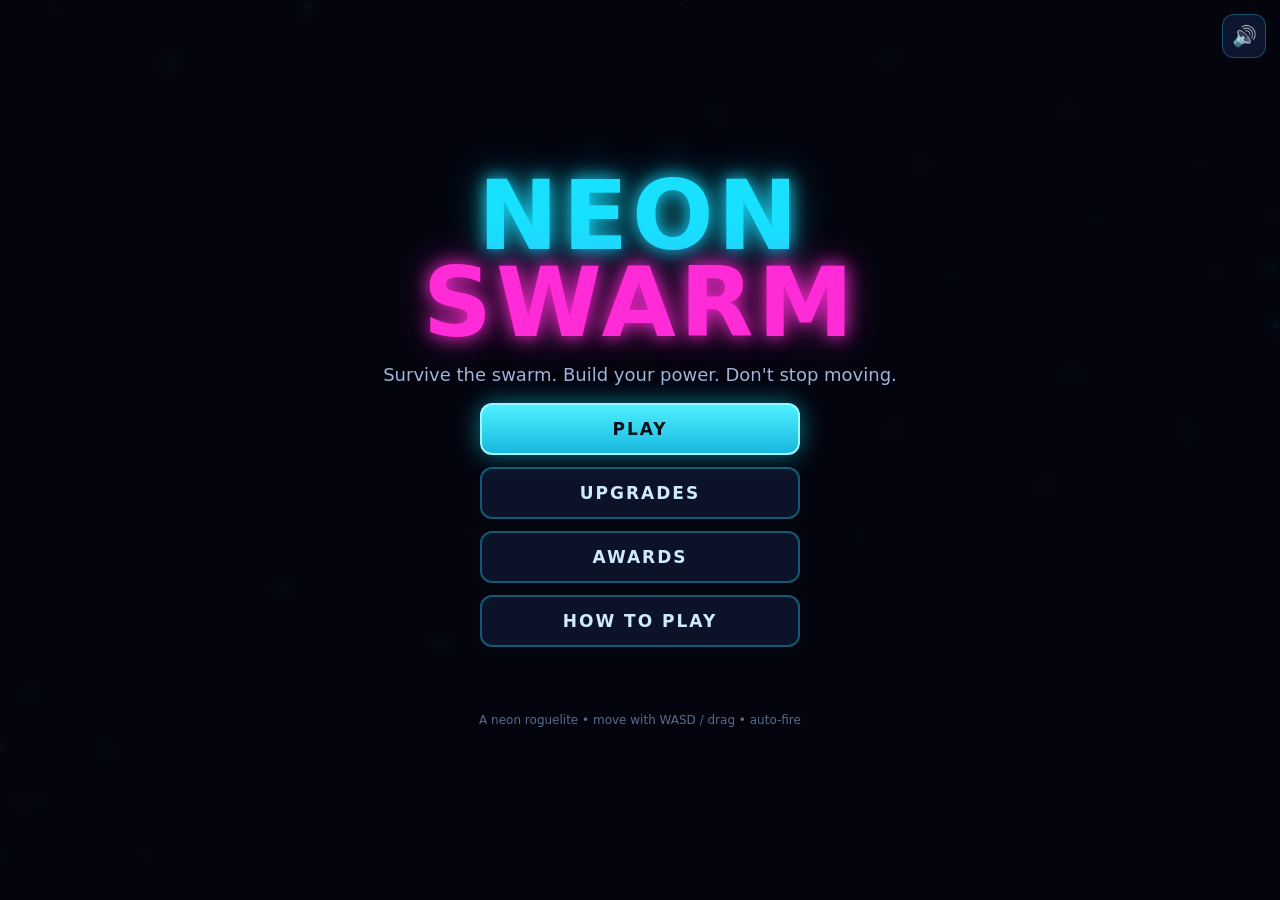
==== neon-swarm/index.html @ d8620f3c "feat(neon-swarm): share score + escalation tint - Share Score button on game over (Web Share API, cl" ====
<!DOCTYPE html>
<html lang="en">
<head>
<meta charset="UTF-8">
<meta name="viewport" content="width=device-width, initial-scale=1.0, maximum-scale=1.0, user-scalable=no, viewport-fit=cover">
<meta name="theme-color" content="#05060f">
<meta name="description" content="NEON SWARM - a fast, addictive survivors-style roguelite. Dodge the swarm, level up, build a deadly weapon combo and survive the night.">
<meta name="apple-mobile-web-app-capable" content="yes">
<meta name="apple-mobile-web-app-status-bar-style" content="black-translucent">
<meta property="og:title" content="NEON SWARM">
<meta property="og:description" content="Survive the swarm. Build your power. A neon survivors-style roguelite — instant play, no download.">
<meta property="og:type" content="website">
<title>NEON SWARM — neon survivors roguelite</title>
<link rel="manifest" href="manifest.json">
<link rel="icon" href="data:image/svg+xml,%3Csvg xmlns='http://www.w3.org/2000/svg' viewBox='0 0 64 64'%3E%3Crect width='64' height='64' rx='12' fill='%2305060f'/%3E%3Cpolygon points='32,12 46,52 32,42 18,52' fill='%2318e0ff'/%3E%3C/svg%3E">
<link rel="stylesheet" href="style.css">
</head>
<body>
<div id="game-root">
  <canvas id="game"></canvas>

  <!-- In-game HUD -->
  <div id="hud" class="hidden">
    <div id="hud-top">
      <div id="xp-bar"><div id="xp-fill"></div><span id="level-label">LV 1</span></div>
      <div id="hud-stats">
        <span id="timer">00:00</span>
        <span id="score">0</span>
        <span id="kills">☠ 0</span>
        <span id="coins">◈ 0</span>
      </div>
    </div>
    <div id="hp-wrap"><div id="hp-fill"></div><span id="hp-text"></span></div>
    <button id="pause-btn" aria-label="Pause">❚❚</button>
  </div>

  <!-- Main menu -->
  <div id="menu" class="overlay">
    <h1 class="logo">NEON<span>SWARM</span></h1>
    <p class="tagline">Survive the swarm. Build your power. Don't stop moving.</p>
    <div class="menu-buttons">
      <button id="play-btn" class="btn primary">PLAY</button>
      <button id="upgrades-btn" class="btn">UPGRADES</button>
      <button id="awards-btn" class="btn">AWARDS</button>
      <button id="how-btn" class="btn">HOW TO PLAY</button>
    </div>
    <div id="best-line"></div>
    <p class="credit">A neon roguelite • move with WASD / drag • auto-fire</p>
    <button id="mute-btn" class="icon-btn" aria-label="Toggle sound">🔊</button>
  </div>

  <!-- Character select -->
  <div id="charselect" class="overlay hidden">
    <h2>CHOOSE PILOT</h2>
    <div id="diff-row">
      <span>DIFFICULTY</span>
      <button id="diff-prev" class="diff-arrow">‹</button>
      <span id="diff-name">NORMAL</span>
      <button id="diff-next" class="diff-arrow">›</button>
      <span id="diff-mult">1.0× score</span>
    </div>
    <div id="char-grid"></div>
    <button id="char-back" class="btn">BACK</button>
  </div>

  <!-- Level up -->
  <div id="levelup" class="overlay hidden">
    <h2 class="lu-title">LEVEL UP</h2>
    <div id="lu-cards"></div>
    <button id="lu-reroll" class="btn small">↻ Reroll (<span id="reroll-count">0</span>)</button>
  </div>

  <!-- Pause -->
  <div id="pause" class="overlay hidden">
    <h2>PAUSED</h2>
    <div id="pause-build"></div>
    <div class="menu-buttons">
      <button id="resume-btn" class="btn primary">RESUME</button>
      <button id="quit-btn" class="btn">QUIT</button>
    </div>
  </div>

  <!-- Game over -->
  <div id="gameover" class="overlay hidden">
    <h2 id="go-title">YOU DIED</h2>
    <div id="go-stats"></div>
    <div class="menu-buttons">
      <button id="continue-btn" class="btn revive hidden">↺ CONTINUE <small>(watch ad)</small></button>
      <button id="retry-btn" class="btn primary">RETRY</button>
      <button id="share-btn" class="btn small">↗ SHARE SCORE</button>
      <button id="menu-btn" class="btn">MENU</button>
    </div>
  </div>

  <!-- Upgrades shop -->
  <div id="shop" class="overlay hidden">
    <h2>META UPGRADES</h2>
    <div id="shop-coins"></div>
    <div id="shop-grid"></div>
    <button id="shop-back" class="btn">BACK</button>
  </div>

  <!-- Achievements -->
  <div id="awards" class="overlay hidden">
    <h2>AWARDS</h2>
    <div id="awards-progress"></div>
    <div id="awards-grid"></div>
    <button id="awards-back" class="btn">BACK</button>
  </div>

  <!-- How to play -->
  <div id="howto" class="overlay hidden">
    <h2>HOW TO PLAY</h2>
    <ul class="howlist">
      <li><b>Move</b> with WASD / Arrow keys, or <b>drag</b> anywhere on touch.</li>
      <li>Your weapons <b>fire automatically</b> — focus on dodging.</li>
      <li>Kill enemies to drop <b>XP</b>. Collect it to <b>level up</b>.</li>
      <li>On level up, <b>choose an upgrade</b> to build your run.</li>
      <li>Grab <b>◈ coins</b> to spend on permanent meta upgrades.</li>
      <li>Survive as long as you can. The swarm never stops.</li>
      <li><b>Desktop:</b> ESC/P to pause · 1·2·3 to pick an upgrade · R to reroll.</li>
    </ul>
    <button id="howto-back" class="btn">BACK</button>
  </div>
</div>

<script src="js/audio.js"></script>
<script src="js/ads.js"></script>
<script src="js/input.js"></script>
<script src="js/game.js"></script>
</body>
</html>
---- neon-swarm/style.css ----
:root {
  --neon: #18e0ff;
  --neon2: #ff2bd6;
  --gold: #ffd84d;
  --bg: #05060f;
  --panel: rgba(10, 14, 30, 0.82);
  --good: #4dff9e;
  --bad: #ff4d6d;
}

* { margin: 0; padding: 0; box-sizing: border-box; -webkit-tap-highlight-color: transparent; }

html, body {
  width: 100%; height: 100%;
  background: var(--bg);
  overflow: hidden;
  font-family: 'Segoe UI', system-ui, -apple-system, sans-serif;
  color: #eaf6ff;
  user-select: none; -webkit-user-select: none;
  touch-action: none;
}

#game-root {
  position: fixed; inset: 0;
  display: flex; align-items: center; justify-content: center;
  background: radial-gradient(ellipse at center, #0a0e22 0%, #05060f 70%);
}

#game {
  display: block;
  width: 100%; height: 100%;
  image-rendering: optimizeSpeed;
}

.hidden { display: none !important; }

/* ---------- Overlays ---------- */
.overlay {
  position: absolute; inset: 0;
  display: flex; flex-direction: column;
  align-items: center; justify-content: center;
  gap: 18px;
  padding: 24px;
  text-align: center;
  background: rgba(3, 5, 14, 0.72);
  backdrop-filter: blur(6px);
  z-index: 20;
  animation: fadeIn 0.25s ease;
}
@keyframes fadeIn { from { opacity: 0; } to { opacity: 1; } }

.logo {
  font-size: clamp(42px, 12vw, 96px);
  font-weight: 900;
  letter-spacing: 4px;
  line-height: 0.9;
  color: var(--neon);
  text-shadow: 0 0 18px var(--neon), 0 0 40px rgba(24,224,255,0.5);
}
.logo span { display: block; color: var(--neon2); text-shadow: 0 0 18px var(--neon2), 0 0 40px rgba(255,43,214,0.5); }

.tagline { color: #9fb4d6; font-size: clamp(13px, 3.6vw, 18px); max-width: 520px; }
.credit { color: #5a6b8c; font-size: 12px; margin-top: 8px; }

.menu-buttons { display: flex; flex-direction: column; gap: 12px; width: min(320px, 84vw); }

.btn {
  font-family: inherit;
  font-weight: 800; letter-spacing: 2px;
  font-size: 17px;
  padding: 14px 22px;
  color: #cfe9ff;
  background: rgba(20, 30, 60, 0.6);
  border: 2px solid rgba(24,224,255,0.35);
  border-radius: 12px;
  cursor: pointer;
  transition: transform 0.08s ease, box-shadow 0.2s ease, background 0.2s ease;
}
.btn:hover { background: rgba(30, 46, 90, 0.8); box-shadow: 0 0 18px rgba(24,224,255,0.35); }
.btn:active { transform: scale(0.96); }
.btn.primary {
  color: #03121a;
  background: linear-gradient(180deg, #4ff0ff, #18b8e0);
  border-color: #9af6ff;
  box-shadow: 0 0 24px rgba(24,224,255,0.5);
}
.btn.primary:hover { box-shadow: 0 0 34px rgba(24,224,255,0.75); }
.btn.small { font-size: 14px; padding: 10px 16px; }
.btn.revive {
  color: #02140a;
  background: linear-gradient(180deg, #6dffb0, #2fd683);
  border-color: #b6ffd9;
  box-shadow: 0 0 22px rgba(77,255,158,0.45);
}
.btn.revive small { font-weight: 700; opacity: 0.75; }

#best-line { color: var(--gold); font-weight: 700; min-height: 22px; text-shadow: 0 0 10px rgba(255,216,77,0.5); }

/* ---------- HUD ---------- */
#hud { position: absolute; inset: 0; z-index: 10; pointer-events: none; }
#hud-top {
  position: absolute; top: 0; left: 0; right: 0;
  padding: 10px 12px;
  display: flex; flex-direction: column; gap: 6px;
}
#xp-bar {
  position: relative; height: 16px; width: 100%;
  background: rgba(10,16,34,0.85);
  border: 1px solid rgba(24,224,255,0.3);
  border-radius: 8px; overflow: hidden;
}
#xp-fill {
  height: 100%; width: 0%;
  background: linear-gradient(90deg, #18e0ff, #6f8cff);
  box-shadow: 0 0 12px rgba(24,224,255,0.7);
  transition: width 0.15s ease;
}
#level-label {
  position: absolute; inset: 0;
  display: flex; align-items: center; justify-content: center;
  font-size: 11px; font-weight: 800; letter-spacing: 1px;
  text-shadow: 0 1px 2px #000;
}
#hud-stats {
  display: flex; gap: 14px; justify-content: center;
  font-size: 15px; font-weight: 800; letter-spacing: 1px;
  text-shadow: 0 1px 3px #000;
}
#timer { color: #fff; }
#score { color: var(--neon); font-weight: 900; }
#kills { color: var(--bad); }
#coins { color: var(--gold); }

#hp-wrap {
  position: absolute; bottom: 12px; left: 50%; transform: translateX(-50%);
  width: min(360px, 70vw); height: 18px;
  background: rgba(10,16,34,0.85);
  border: 1px solid rgba(255,77,109,0.4);
  border-radius: 9px; overflow: hidden;
}
#hp-fill {
  height: 100%; width: 100%;
  background: linear-gradient(90deg, #ff4d6d, #ff8a5c);
  box-shadow: 0 0 12px rgba(255,77,109,0.6);
  transition: width 0.18s ease;
}
#hp-text {
  position: absolute; inset: 0;
  display: flex; align-items: center; justify-content: center;
  font-size: 11px; font-weight: 800; text-shadow: 0 1px 2px #000;
}

#pause-btn {
  position: absolute; top: 8px; right: 10px;
  pointer-events: auto;
  width: 40px; height: 40px;
  font-size: 14px; color: #cfe9ff;
  background: rgba(20,30,60,0.7);
  border: 1px solid rgba(24,224,255,0.3);
  border-radius: 10px; cursor: pointer;
}

/* ---------- Level up cards ---------- */
.lu-title, #pause h2, #gameover h2, #shop h2, #howto h2 {
  font-size: clamp(26px, 7vw, 44px); font-weight: 900; letter-spacing: 3px;
  color: var(--gold); text-shadow: 0 0 18px rgba(255,216,77,0.55);
}
#lu-cards {
  display: flex; gap: 14px; flex-wrap: wrap; justify-content: center;
  width: min(720px, 96vw);
}
.lu-card {
  flex: 1 1 180px; max-width: 220px; min-width: 150px;
  background: var(--panel);
  border: 2px solid rgba(24,224,255,0.35);
  border-radius: 14px;
  padding: 18px 14px;
  cursor: pointer;
  transition: transform 0.1s ease, box-shadow 0.2s ease, border-color 0.2s ease;
  display: flex; flex-direction: column; align-items: center; gap: 8px;
}
.lu-card:hover { transform: translateY(-5px); box-shadow: 0 8px 30px rgba(24,224,255,0.3); border-color: var(--neon); }
.lu-card .ic { font-size: 40px; line-height: 1; filter: drop-shadow(0 0 8px currentColor); }
.lu-card .nm { font-weight: 800; font-size: 16px; letter-spacing: 1px; }
.lu-card .lvl { font-size: 12px; font-weight: 700; color: var(--gold); }
.lu-card .ds { font-size: 13px; color: #a9c0e0; line-height: 1.35; }
.lu-card.evo { border-color: var(--neon2); box-shadow: 0 0 22px rgba(255,43,214,0.35); }
.lu-card.evo .nm { color: var(--neon2); }
.tag-new { font-size: 10px; font-weight: 800; color: #03121a; background: var(--gold); padding: 1px 7px; border-radius: 6px; }

/* ---------- Shop ---------- */
#shop-grid {
  display: grid; grid-template-columns: repeat(auto-fill, minmax(150px, 1fr));
  gap: 12px; width: min(720px, 94vw); max-height: 60vh; overflow-y: auto; padding: 4px;
}
.shop-card {
  background: var(--panel);
  border: 2px solid rgba(255,216,77,0.3);
  border-radius: 12px; padding: 12px; text-align: center;
  display: flex; flex-direction: column; gap: 6px; align-items: center;
}
.shop-card .ic { font-size: 30px; }
.shop-card .nm { font-weight: 800; font-size: 14px; }
.shop-card .ds { font-size: 11px; color: #a9c0e0; min-height: 30px; }
.shop-card .pips { font-size: 12px; color: var(--gold); letter-spacing: 2px; }
.shop-card button {
  font-family: inherit; font-weight: 800; font-size: 12px; letter-spacing: 1px;
  padding: 7px 10px; border-radius: 8px; cursor: pointer; border: none;
  background: linear-gradient(180deg, #ffe27a, #f5b73c); color: #2a1c00;
}
.shop-card button:disabled { background: #2a3350; color: #6a7799; cursor: default; }
#shop-coins { color: var(--gold); font-weight: 800; font-size: 20px; }

/* ---------- Awards ---------- */
#awards-grid {
  display: grid; grid-template-columns: repeat(auto-fill, minmax(150px, 1fr));
  gap: 12px; width: min(720px, 94vw); max-height: 58vh; overflow-y: auto; padding: 4px;
}
#awards-progress { color: var(--gold); font-weight: 700; }
.award-card {
  background: var(--panel); border: 2px solid rgba(120,140,180,0.25);
  border-radius: 12px; padding: 12px; text-align: center;
  display: flex; flex-direction: column; gap: 5px; align-items: center; opacity: 0.55;
}
.award-card.got { opacity: 1; border-color: rgba(255,216,77,0.55); box-shadow: 0 0 16px rgba(255,216,77,0.18); }
.award-card .ic { font-size: 28px; }
.award-card .nm { font-weight: 800; font-size: 14px; }
.award-card .ds { font-size: 11px; color: #a9c0e0; min-height: 28px; }
.award-card .rw { font-size: 11px; color: var(--gold); font-weight: 700; }

/* ---------- Character select ---------- */
#char-grid {
  display: grid; grid-template-columns: repeat(auto-fill, minmax(150px, 1fr));
  gap: 12px; width: min(680px, 94vw); max-height: 64vh; overflow-y: auto; padding: 4px;
}
.char-card {
  background: var(--panel);
  border: 2px solid rgba(24,224,255,0.3);
  border-radius: 14px; padding: 14px 12px; text-align: center; cursor: pointer;
  display: flex; flex-direction: column; gap: 6px; align-items: center;
  transition: transform 0.1s ease, box-shadow 0.2s ease, border-color 0.2s ease;
}
.char-card:hover { transform: translateY(-4px); border-color: var(--neon); box-shadow: 0 6px 24px rgba(24,224,255,0.3); }
.char-card.locked { opacity: 0.55; cursor: default; border-color: rgba(120,140,180,0.3); }
.char-card.locked:hover { transform: none; box-shadow: none; border-color: rgba(120,140,180,0.3); }
.char-card .ic { font-size: 40px; filter: drop-shadow(0 0 8px currentColor); }
.char-card .nm { font-weight: 800; font-size: 16px; letter-spacing: 1px; }
.char-card .ds { font-size: 12px; color: #a9c0e0; line-height: 1.4; min-height: 48px; }
.char-card .wp { font-size: 11px; color: var(--gold); font-weight: 700; }
.char-card .lock { font-size: 11px; color: #ff9a3c; font-weight: 700; }

#diff-row {
  display: flex; align-items: center; gap: 10px;
  font-size: 14px; font-weight: 800; letter-spacing: 1px; color: #9fb4d6;
}
#diff-name { color: var(--neon); min-width: 78px; text-align: center; font-size: 16px; }
#diff-mult { color: var(--gold); font-size: 12px; }
.diff-arrow {
  width: 32px; height: 32px; font-size: 20px; font-weight: 900;
  color: #cfe9ff; background: rgba(20,30,60,0.7);
  border: 1px solid rgba(24,224,255,0.3); border-radius: 8px; cursor: pointer;
}
.diff-arrow:active { transform: scale(0.92); }

.icon-btn {
  position: absolute; top: 14px; right: 14px;
  width: 44px; height: 44px; font-size: 20px;
  background: rgba(20,30,60,0.7); color: #cfe9ff;
  border: 1px solid rgba(24,224,255,0.3); border-radius: 12px; cursor: pointer;
}

#go-stats, #pause-build { color: #b9cce8; font-size: 15px; line-height: 1.7; }
.build-chip {
  display: inline-flex; align-items: center; gap: 4px;
  background: rgba(24,224,255,0.12); border: 1px solid rgba(24,224,255,0.3);
  border-radius: 8px; padding: 3px 8px; margin: 3px; font-size: 13px;
}
.howlist { text-align: left; max-width: 460px; line-height: 1.9; font-size: 15px; color: #c6d8f0; }
.howlist b { color: var(--neon); }

/* desktop tweaks */
@media (min-width: 760px) {
  #hud-stats { font-size: 18px; }
}
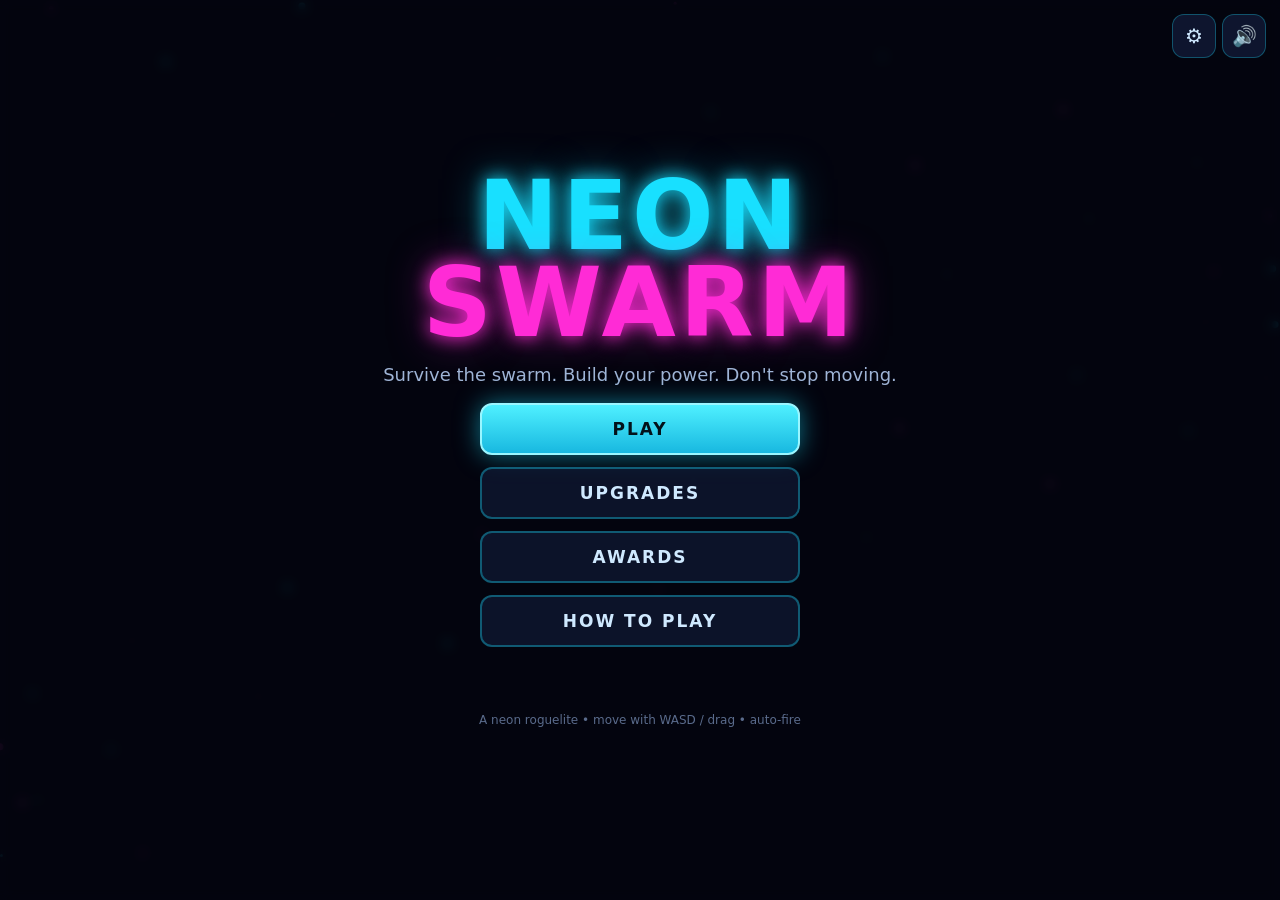
==== commit cf4345cd: "feat(neon-swarm): settings & accessibility panel - Separate Music / SFX volume sliders (persisted, a" ====
--- a/neon-swarm/index.html
+++ b/neon-swarm/index.html
@@ -47,6 +47,21 @@
     <div id="best-line"></div>
     <p class="credit">A neon roguelite • move with WASD / drag • auto-fire</p>
     <button id="mute-btn" class="icon-btn" aria-label="Toggle sound">🔊</button>
+    <button id="settings-btn" class="icon-btn" style="right:64px" aria-label="Settings">⚙</button>
+  </div>
+
+  <!-- Settings -->
+  <div id="settings" class="overlay hidden">
+    <h2>SETTINGS</h2>
+    <div class="settings-list">
+      <label class="set-row"><span>Music</span><input id="set-music" type="range" min="0" max="100" value="100"></label>
+      <label class="set-row"><span>Sound FX</span><input id="set-sfx" type="range" min="0" max="100" value="100"></label>
+      <label class="set-row"><span>Screen shake</span><input id="set-shake" type="checkbox" checked></label>
+      <label class="set-row"><span>Damage numbers</span><input id="set-dmg" type="checkbox" checked></label>
+      <label class="set-row"><span>Low quality (faster)</span><input id="set-lowq" type="checkbox"></label>
+    </div>
+    <button id="set-reset" class="btn small" style="border-color:var(--bad);color:var(--bad)">RESET ALL PROGRESS</button>
+    <button id="settings-back" class="btn">BACK</button>
   </div>
 
   <!-- Character select -->
--- a/neon-swarm/style.css
+++ b/neon-swarm/style.css
@@ -262,6 +262,16 @@
 }
 .diff-arrow:active { transform: scale(0.92); }
 
+/* ---------- Settings ---------- */
+.settings-list { display: flex; flex-direction: column; gap: 14px; width: min(380px, 86vw); }
+.set-row {
+  display: flex; align-items: center; justify-content: space-between; gap: 12px;
+  background: var(--panel); border: 1px solid rgba(24,224,255,0.2);
+  border-radius: 10px; padding: 12px 16px; font-weight: 700; color: #cfe9ff; font-size: 15px;
+}
+.set-row input[type=range] { width: 150px; accent-color: var(--neon); }
+.set-row input[type=checkbox] { width: 22px; height: 22px; accent-color: var(--neon); }
+
 .icon-btn {
   position: absolute; top: 14px; right: 14px;
   width: 44px; height: 44px; font-size: 20px;
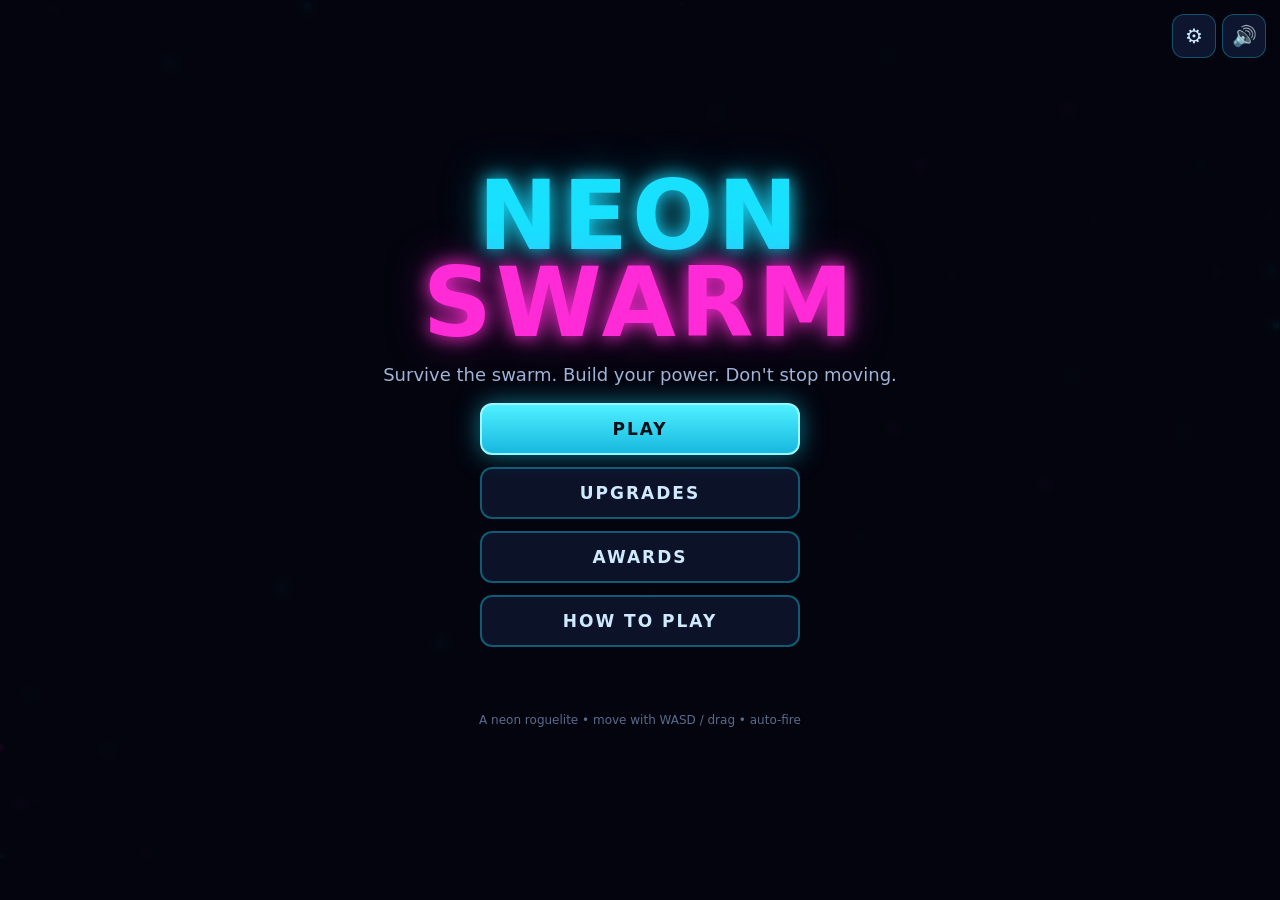
==== commit 71d0e784: "feat(neon-swarm): analytics/telemetry seam - js/analytics.js: single GA4/Plausible/portal integratio" ====
--- a/neon-swarm/index.html
+++ b/neon-swarm/index.html
@@ -141,6 +141,7 @@
 
 <script src="js/audio.js"></script>
 <script src="js/ads.js"></script>
+<script src="js/analytics.js"></script>
 <script src="js/input.js"></script>
 <script src="js/game.js"></script>
 </body>
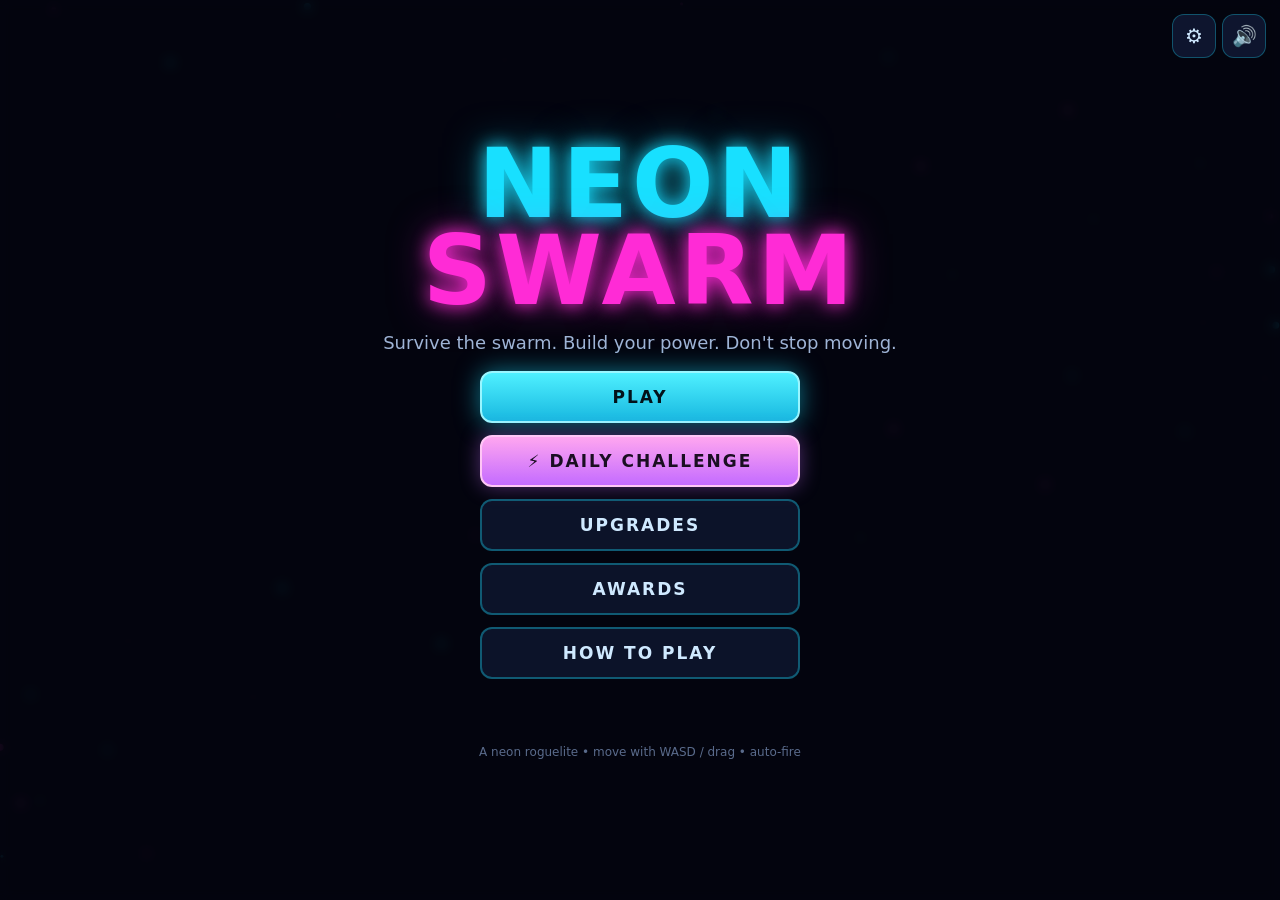
==== commit 5cdf1c2e: "feat(neon-swarm): Daily Challenge mode - Seeded daily config (mulberry32 from UTC date): fixed pilot" ====
--- a/neon-swarm/index.html
+++ b/neon-swarm/index.html
@@ -40,6 +40,7 @@
     <p class="tagline">Survive the swarm. Build your power. Don't stop moving.</p>
     <div class="menu-buttons">
       <button id="play-btn" class="btn primary">PLAY</button>
+      <button id="daily-btn" class="btn daily">⚡ DAILY CHALLENGE</button>
       <button id="upgrades-btn" class="btn">UPGRADES</button>
       <button id="awards-btn" class="btn">AWARDS</button>
       <button id="how-btn" class="btn">HOW TO PLAY</button>
@@ -115,6 +116,19 @@
     <button id="shop-back" class="btn">BACK</button>
   </div>
 
+  <!-- Daily challenge -->
+  <div id="daily" class="overlay hidden">
+    <h2>DAILY CHALLENGE</h2>
+    <div id="daily-date"></div>
+    <div id="daily-card">
+      <div id="daily-pilot"></div>
+      <div id="daily-mods"></div>
+    </div>
+    <div id="daily-best"></div>
+    <button id="daily-play" class="btn primary">START CHALLENGE</button>
+    <button id="daily-back" class="btn">BACK</button>
+  </div>
+
   <!-- Achievements -->
   <div id="awards" class="overlay hidden">
     <h2>AWARDS</h2>
--- a/neon-swarm/style.css
+++ b/neon-swarm/style.css
@@ -86,6 +86,30 @@
 }
 .btn.primary:hover { box-shadow: 0 0 34px rgba(24,224,255,0.75); }
 .btn.small { font-size: 14px; padding: 10px 16px; }
+.btn.daily {
+  color: #1a0e22;
+  background: linear-gradient(180deg, #ffa6f0, #c46bff);
+  border-color: #ffc6f6; box-shadow: 0 0 20px rgba(196,107,255,0.4);
+}
+
+/* ---------- Daily ---------- */
+#daily-date { color: #9fb4d6; font-weight: 700; letter-spacing: 1px; }
+#daily-card {
+  background: var(--panel); border: 2px solid rgba(196,107,255,0.4);
+  border-radius: 16px; padding: 18px; width: min(420px, 90vw);
+  display: flex; flex-direction: column; gap: 12px;
+}
+#daily-pilot { font-size: 18px; font-weight: 800; color: var(--neon); }
+#daily-mods { display: flex; flex-direction: column; gap: 8px; }
+.daily-mod {
+  display: flex; align-items: center; gap: 10px; text-align: left;
+  background: rgba(196,107,255,0.1); border: 1px solid rgba(196,107,255,0.3);
+  border-radius: 10px; padding: 8px 12px;
+}
+.daily-mod .mic { font-size: 22px; }
+.daily-mod .mnm { font-weight: 800; color: #ffc6f6; font-size: 14px; }
+.daily-mod .mds { font-size: 12px; color: #b9cce8; }
+#daily-best { color: var(--gold); font-weight: 800; font-size: 16px; min-height: 22px; }
 .btn.revive {
   color: #02140a;
   background: linear-gradient(180deg, #6dffb0, #2fd683);
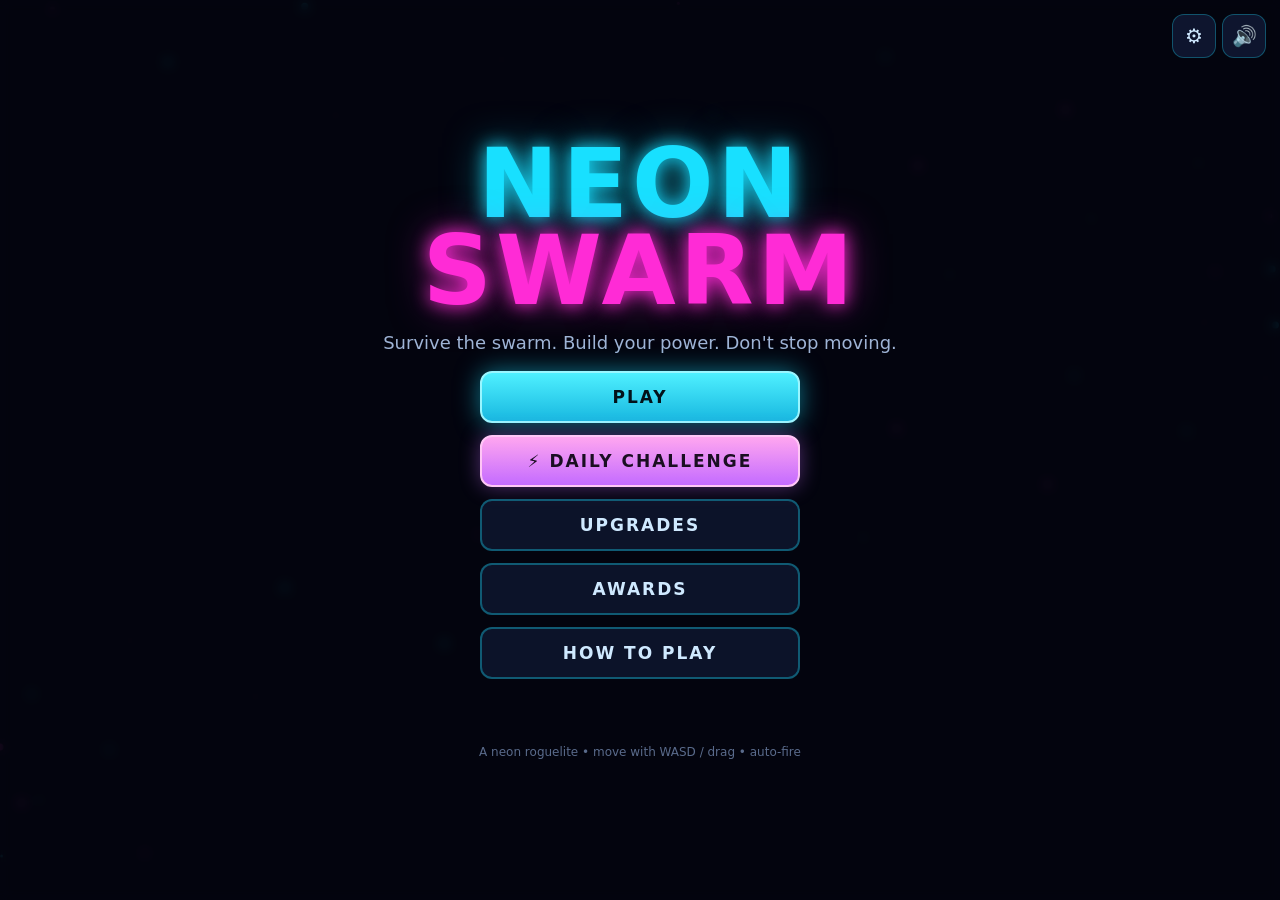
==== commit e01fed96: "feat(neon-swarm): best-runs leaderboard in Awards Top-5 local scores (rank, score, pilot, level, tim" ====
--- a/neon-swarm/index.html
+++ b/neon-swarm/index.html
@@ -132,6 +132,7 @@
   <!-- Achievements -->
   <div id="awards" class="overlay hidden">
     <h2>AWARDS</h2>
+    <div id="awards-scores"></div>
     <div id="awards-progress"></div>
     <div id="awards-grid"></div>
     <button id="awards-back" class="btn">BACK</button>
--- a/neon-swarm/style.css
+++ b/neon-swarm/style.css
@@ -241,6 +241,16 @@
   gap: 12px; width: min(720px, 94vw); max-height: 58vh; overflow-y: auto; padding: 4px;
 }
 #awards-progress { color: var(--gold); font-weight: 700; }
+#awards-scores { width: min(440px, 92vw); display: flex; flex-direction: column; gap: 5px; }
+#awards-scores .lb-title { color: var(--neon); font-weight: 800; letter-spacing: 2px; font-size: 13px; margin-bottom: 2px; }
+.lb-row {
+  display: flex; align-items: center; gap: 10px;
+  background: var(--panel); border: 1px solid rgba(24,224,255,0.18);
+  border-radius: 8px; padding: 7px 12px; font-size: 13px;
+}
+.lb-row .rk { color: var(--gold); font-weight: 900; width: 22px; }
+.lb-row .sc { color: #fff; font-weight: 800; flex: 1; }
+.lb-row .meta { color: #8fa8cc; font-size: 11px; }
 .award-card {
   background: var(--panel); border: 2px solid rgba(120,140,180,0.25);
   border-radius: 12px; padding: 12px; text-align: center;
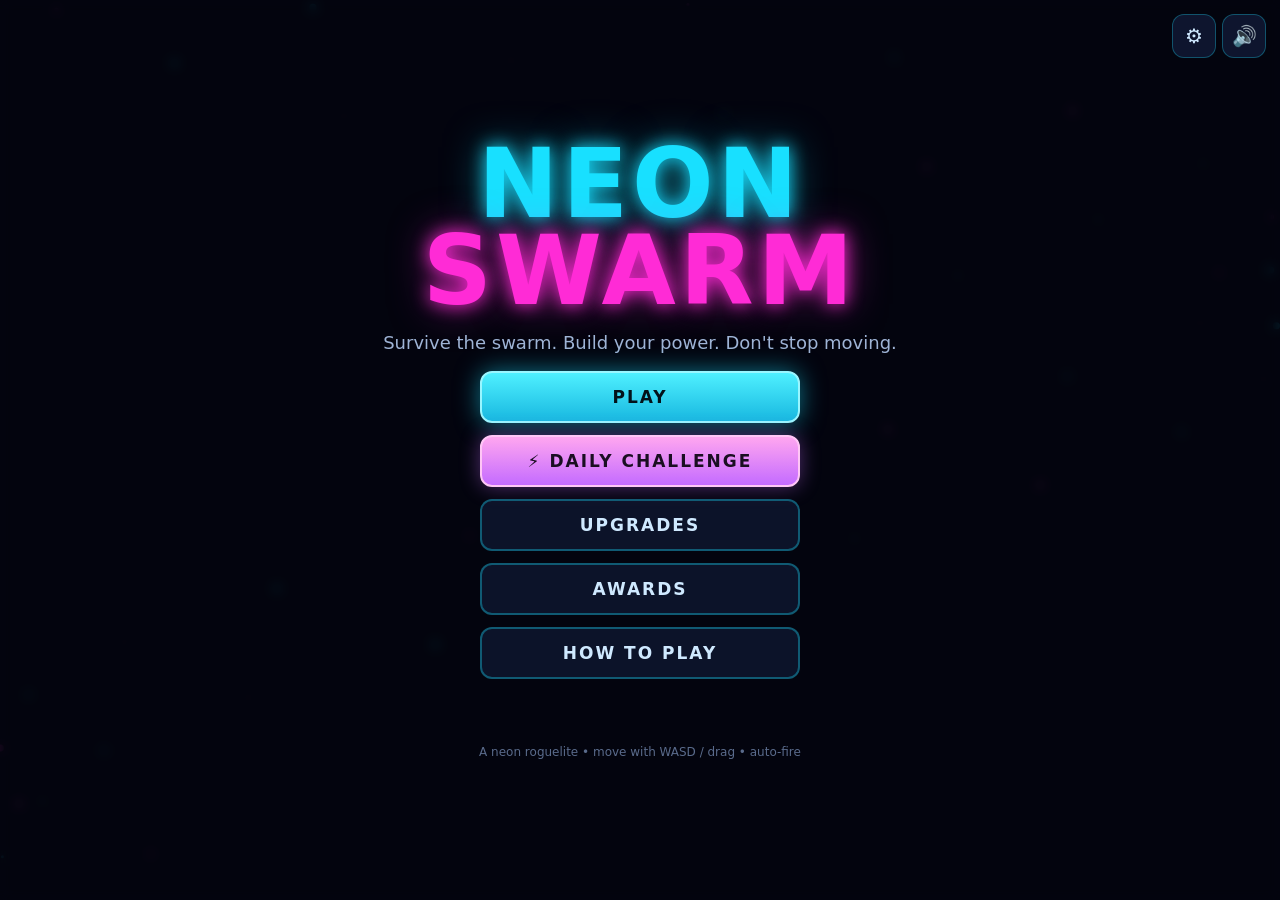
==== commit 388fb7ad: "feat(neon-swarm): crash-resilient loop + pause restart - Guarded game loop catches unexpected errors" ====
--- a/neon-swarm/index.html
+++ b/neon-swarm/index.html
@@ -92,6 +92,7 @@
     <div id="pause-build"></div>
     <div class="menu-buttons">
       <button id="resume-btn" class="btn primary">RESUME</button>
+      <button id="restart-btn" class="btn">RESTART</button>
       <button id="quit-btn" class="btn">QUIT</button>
     </div>
   </div>
